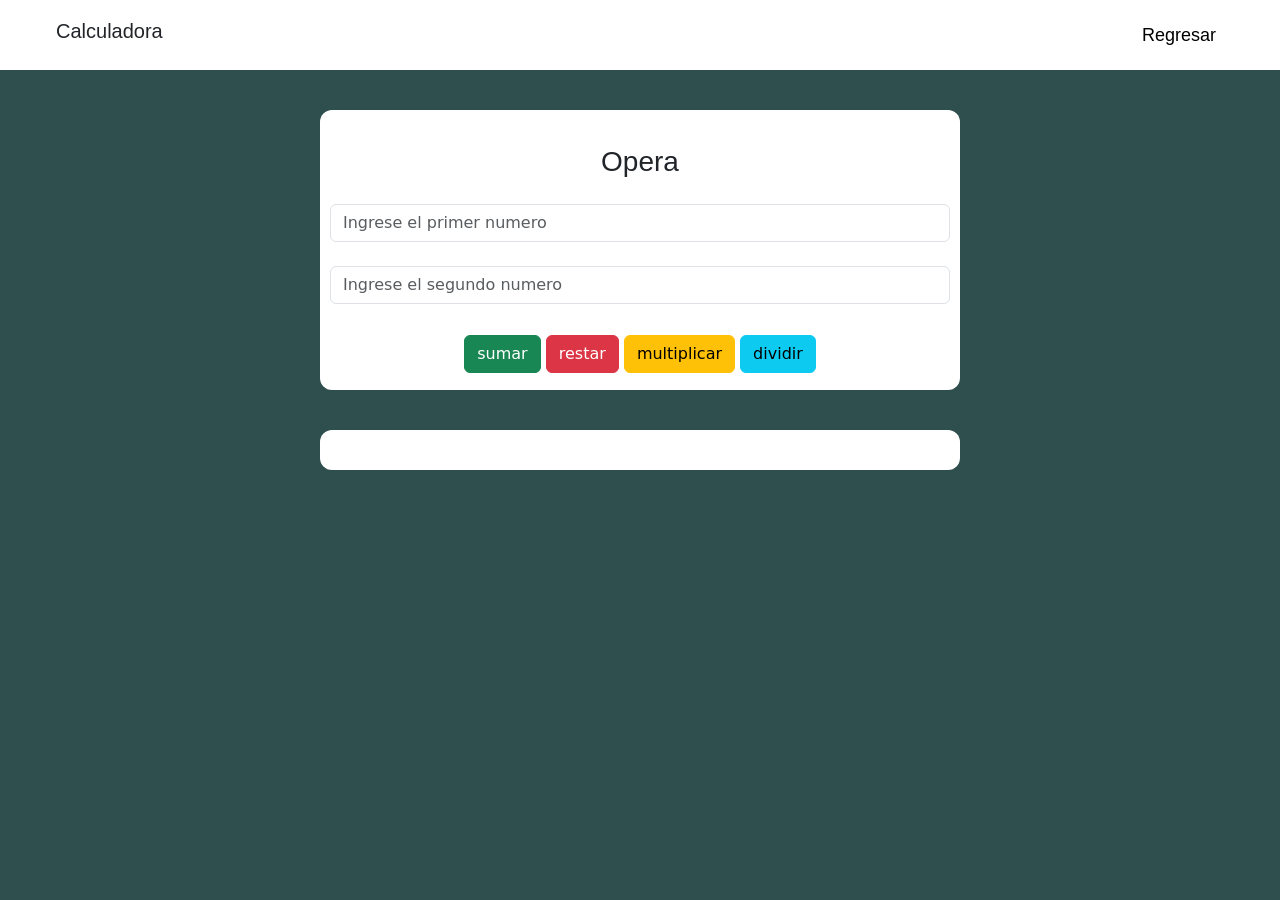
==== Proyectos/P.02_Calculadora-1.0/index.html @ b1330da5 "Actualizando la seccion de proyectos" ====
<!doctype html>
<html lang="en">
  <head>
    <meta charset="utf-8">
    <meta name="viewport" content="width=device-width, initial-scale=1">
    <title>Calculadora</title>
    <link href="https://cdn.jsdelivr.net/npm/bootstrap@5.3.3/dist/css/bootstrap.min.css" rel="stylesheet" integrity="sha384-QWTKZyjpPEjISv5WaRU9OFeRpok6YctnYmDr5pNlyT2bRjXh0JMhjY6hW+ALEwIH" crossorigin="anonymous">
    <link rel="stylesheet" href="./CSS/styles.css">
    
  </head>
  <body>
    <header>
      <h2 class="titulo">Calculadora</h2>
      <a href="../../HTML/Proyectos.html">Regresar</a>
  </header>

    <div class="caja">
        <h3 >Opera</h3>

        <form id="form" action="" >
            <input type="number" class="form-control" id="numberOne" placeholder="Ingrese el primer numero"><br>
            <input type="number" class="form-control" id="numberTwo" placeholder="Ingrese el segundo numero">
        </form>
            <div class="btn mt-4">
                <button type="button" onclick="sumar()" class="btn btn-success">sumar</button>
            <button type="button" onclick="restar()" class="btn btn-danger">restar</button>
            <button type="button" onclick="multiplicar()" class="btn btn-warning">multiplicar</button>
            <button type="button" onclick="dividir()" class="btn btn-info">dividir</button>
            </div>
    </div>
    
    <div class="caja answer" id="respuesta" ></div>
    
    
    <script src="https://cdn.jsdelivr.net/npm/bootstrap@5.3.3/dist/js/bootstrap.bundle.min.js" integrity="sha384-YvpcrYf0tY3lHB60NNkmXc5s9fDVZLESaAA55NDzOxhy9GkcIdslK1eN7N6jIeHz" crossorigin="anonymous"></script>
    <script src="./JS/Main.js"></script>
  </body>
</html>
---- Proyectos/P.02_Calculadora-1.0/CSS/styles.css ----
*{
    padding: 0;
    margin: 0;
}
body{
    background-color:#2F4F4F;
}
header{
    height: 70px;
    position: sticky;
    top: 0;
    display: flex;
    align-items: center;
    justify-content: space-between;
    padding: 1.5rem;
    background-color: white;
}
.titulo{
    font-size: 20px;
    font-family: "Abel", sans-serif;
    margin-left: 2rem;
    font-weight: 300;
}
.titulo:hover{
    color: rgba(43, 106, 169, 0.881);
    cursor: pointer;
}

 a{
    font-size: 18px;
    margin-right: 2rem;
    text-decoration: none;
    color: black;
    font-family: "Quicksand", sans-serif;
}
a{
    padding: 8px;
}
a:hover{
    color: white;
    background-color: rgba(0,0,0,0.7);
    border-radius: 8px;
}

.caja{
    background-color: white;
    text-align: center;
    max-width: 50%;
    margin: 40px auto;
    border-radius: 12px;
    padding: 10px;
}

.answer{
    text-align: left;
    padding: 20px;
}
h3{
    margin: 25px 0;
    font-family:Arial, Helvetica, sans-serif;
}
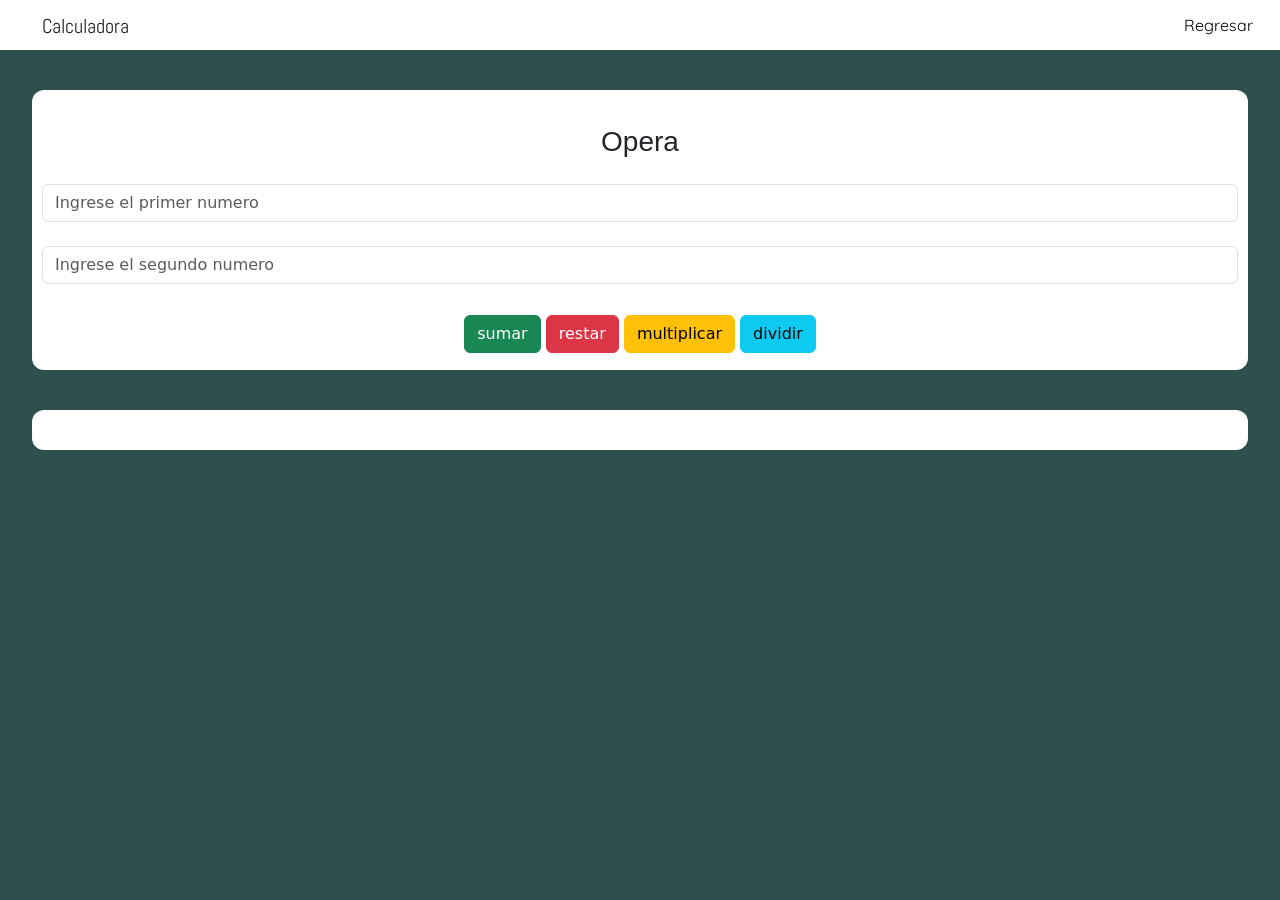
==== commit b3a0da02: "Refactoriza toda los 3 campos de la pagin web" ====
--- a/Proyectos/P.02_Calculadora-1.0/index.html
+++ b/Proyectos/P.02_Calculadora-1.0/index.html
@@ -6,12 +6,15 @@
     <title>Calculadora</title>
     <link href="https://cdn.jsdelivr.net/npm/bootstrap@5.3.3/dist/css/bootstrap.min.css" rel="stylesheet" integrity="sha384-QWTKZyjpPEjISv5WaRU9OFeRpok6YctnYmDr5pNlyT2bRjXh0JMhjY6hW+ALEwIH" crossorigin="anonymous">
     <link rel="stylesheet" href="./CSS/styles.css">
+    <link rel="preconnect" href="https://fonts.googleapis.com">
+<link rel="preconnect" href="https://fonts.gstatic.com" crossorigin>
+<link href="https://fonts.googleapis.com/css2?family=Abel&family=Barlow:ital,wght@0,100;0,200;0,300;0,400;0,500;0,600;0,700;0,800;0,900;1,100;1,200;1,300;1,400;1,500;1,600;1,700;1,800;1,900&family=Edu+AU+VIC+WA+NT+Guides:wght@400..700&family=Gowun+Batang:wght@400;700&family=Montserrat:ital,wght@0,100..900;1,100..900&family=Nanum+Gothic:wght@400;700;800&family=Open+Sans:ital,wght@0,300..800;1,300..800&family=Oswald:wght@200..700&family=Playwrite+DE+Grund:wght@100..400&family=Protest+Guerrilla&family=Quicksand:wght@300..700&family=Roboto:ital,wght@0,100;0,300;0,400;0,500;0,700;0,900;1,100;1,300;1,400;1,500;1,700;1,900&display=swap" rel="stylesheet">
     
   </head>
   <body>
     <header>
       <h2 class="titulo">Calculadora</h2>
-      <a href="../../HTML/Proyectos.html">Regresar</a>
+      <a class="barra" href="../../HTML/Proyectos.html">Regresar</a>
   </header>
 
     <div class="caja">
--- a/Proyectos/P.02_Calculadora-1.0/CSS/styles.css
+++ b/Proyectos/P.02_Calculadora-1.0/CSS/styles.css
@@ -6,19 +6,20 @@
     background-color:#2F4F4F;
 }
 header{
-    height: 70px;
+    height: 50px;
     position: sticky;
     top: 0;
     display: flex;
     align-items: center;
     justify-content: space-between;
-    padding: 1.5rem;
+    padding: 12px;
     background-color: white;
 }
 .titulo{
+    margin-top: 10px;
     font-size: 20px;
     font-family: "Abel", sans-serif;
-    margin-left: 2rem;
+    margin-left: 30px;
     font-weight: 300;
 }
 .titulo:hover{
@@ -26,26 +27,27 @@
     cursor: pointer;
 }
 
- a{
-    font-size: 18px;
-    margin-right: 2rem;
+ a.barra{
+    font-size: 16px;
+    padding: 5px;
+    font-family: "Quicksand", sans-serif;
+    margin-right: 10px;
     text-decoration: none;
     color: black;
     font-family: "Quicksand", sans-serif;
 }
-a{
-    padding: 8px;
-}
-a:hover{
+
+a.barra:hover{
     color: white;
     background-color: rgba(0,0,0,0.7);
-    border-radius: 8px;
+    border-radius: 10px;
 }
+
 
 .caja{
     background-color: white;
     text-align: center;
-    max-width: 50%;
+    max-width: 95%;
     margin: 40px auto;
     border-radius: 12px;
     padding: 10px;
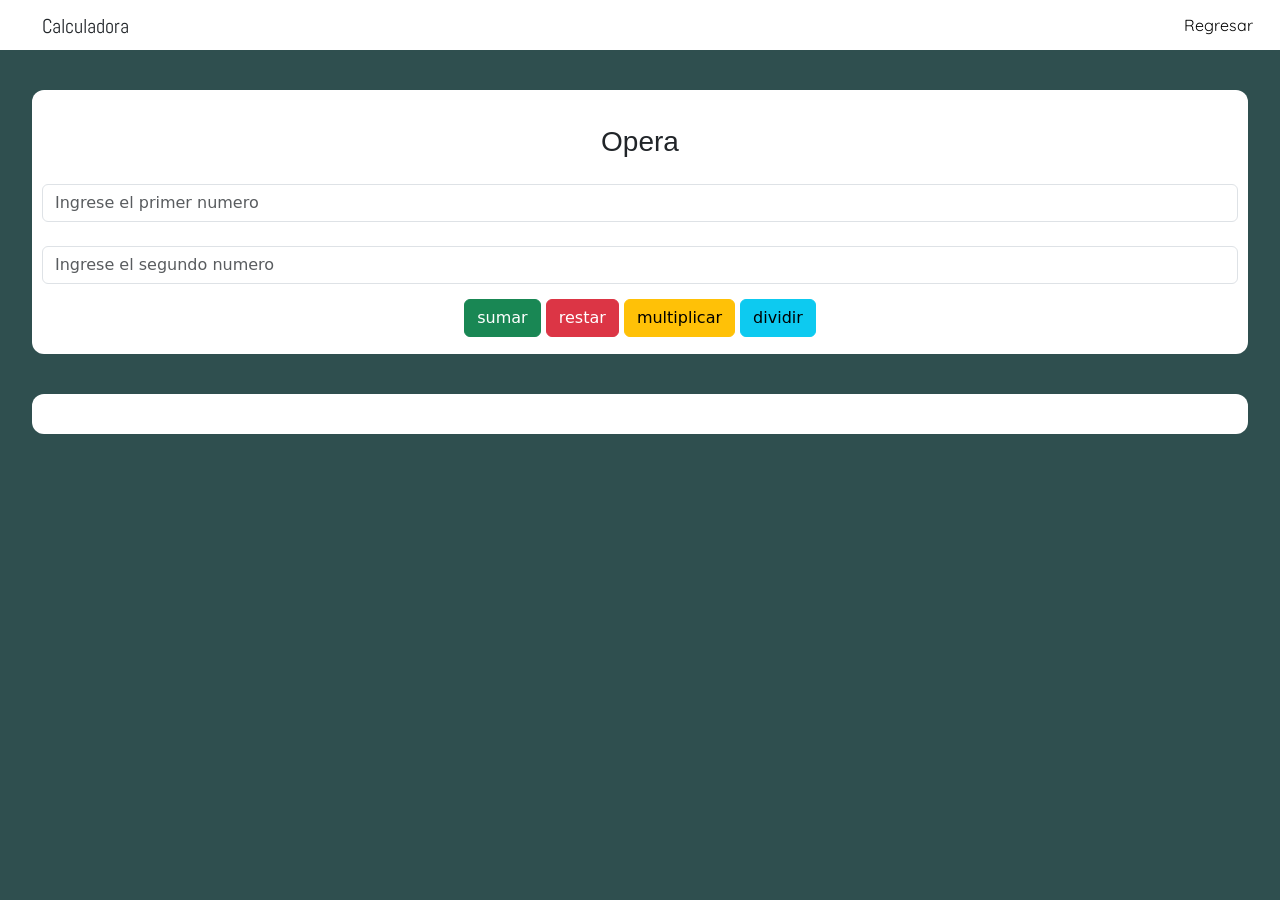
==== commit 4ee8c51a: "Modifica la barra de navegacion de la pagina principal" ====
--- a/Proyectos/P.02_Calculadora-1.0/index.html
+++ b/Proyectos/P.02_Calculadora-1.0/index.html
@@ -24,7 +24,7 @@
             <input type="number" class="form-control" id="numberOne" placeholder="Ingrese el primer numero"><br>
             <input type="number" class="form-control" id="numberTwo" placeholder="Ingrese el segundo numero">
         </form>
-            <div class="btn mt-4">
+            <div class="btn mt-2 ">
                 <button type="button" onclick="sumar()" class="btn btn-success">sumar</button>
             <button type="button" onclick="restar()" class="btn btn-danger">restar</button>
             <button type="button" onclick="multiplicar()" class="btn btn-warning">multiplicar</button>
--- a/Proyectos/P.02_Calculadora-1.0/CSS/styles.css
+++ b/Proyectos/P.02_Calculadora-1.0/CSS/styles.css
@@ -60,4 +60,5 @@
 h3{
     margin: 25px 0;
     font-family:Arial, Helvetica, sans-serif;
-}+}
+
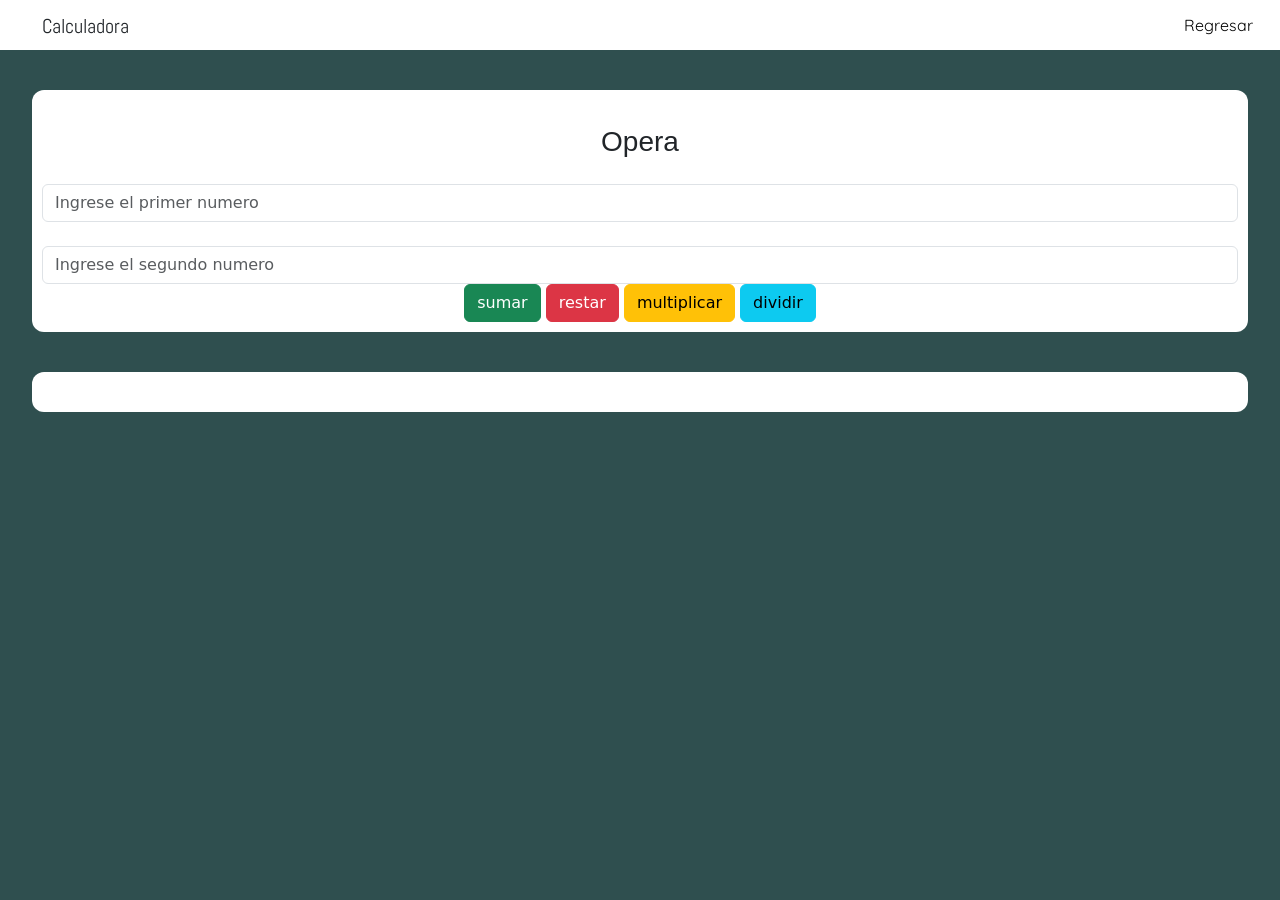
==== commit 20331318: "Cambia el estilo de la calculadora" ====
--- a/Proyectos/P.02_Calculadora-1.0/index.html
+++ b/Proyectos/P.02_Calculadora-1.0/index.html
@@ -24,7 +24,7 @@
             <input type="number" class="form-control" id="numberOne" placeholder="Ingrese el primer numero"><br>
             <input type="number" class="form-control" id="numberTwo" placeholder="Ingrese el segundo numero">
         </form>
-            <div class="btn mt-2 ">
+            <!-- <div class="btn mt-2 "> -->
                 <button type="button" onclick="sumar()" class="btn btn-success">sumar</button>
             <button type="button" onclick="restar()" class="btn btn-danger">restar</button>
             <button type="button" onclick="multiplicar()" class="btn btn-warning">multiplicar</button>
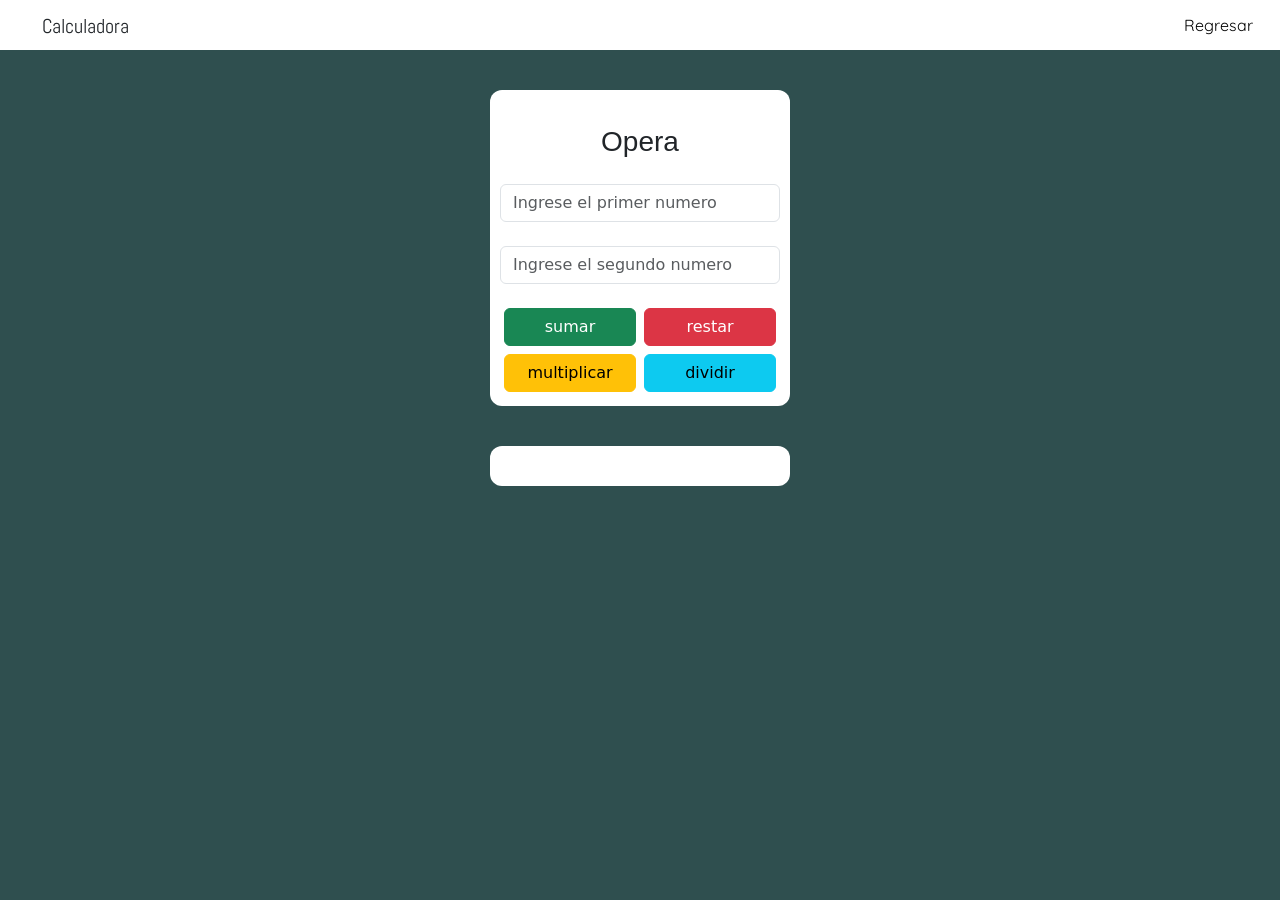
==== commit 029ac092: "cambia el ultimo estilo" ====
--- a/Proyectos/P.02_Calculadora-1.0/index.html
+++ b/Proyectos/P.02_Calculadora-1.0/index.html
@@ -14,7 +14,7 @@
   <body>
     <header>
       <h2 class="titulo">Calculadora</h2>
-      <a class="barra" href="../../HTML/Proyectos.html">Regresar</a>
+      <a class="barra" href="../../index.html">Regresar</a>
   </header>
 
     <div class="caja">
@@ -25,10 +25,12 @@
             <input type="number" class="form-control" id="numberTwo" placeholder="Ingrese el segundo numero">
         </form>
             <!-- <div class="btn mt-2 "> -->
-                <button type="button" onclick="sumar()" class="btn btn-success">sumar</button>
+            <div class="botones">
+            <button type="button" onclick="sumar()" class="btn btn-success">sumar</button>
             <button type="button" onclick="restar()" class="btn btn-danger">restar</button>
             <button type="button" onclick="multiplicar()" class="btn btn-warning">multiplicar</button>
             <button type="button" onclick="dividir()" class="btn btn-info">dividir</button>
+            </div>
             </div>
     </div>
     
--- a/Proyectos/P.02_Calculadora-1.0/CSS/styles.css
+++ b/Proyectos/P.02_Calculadora-1.0/CSS/styles.css
@@ -47,7 +47,7 @@
 .caja{
     background-color: white;
     text-align: center;
-    max-width: 95%;
+    max-width: 300px;
     margin: 40px auto;
     border-radius: 12px;
     padding: 10px;
@@ -62,3 +62,12 @@
     font-family:Arial, Helvetica, sans-serif;
 }
 
+.botones{
+    margin-top: 20px;
+    display: grid;
+    grid-template-columns: 1fr 1fr ;
+    grid-template-rows: 2fr 2fr;
+}
+button{
+    margin: 4px;
+}
